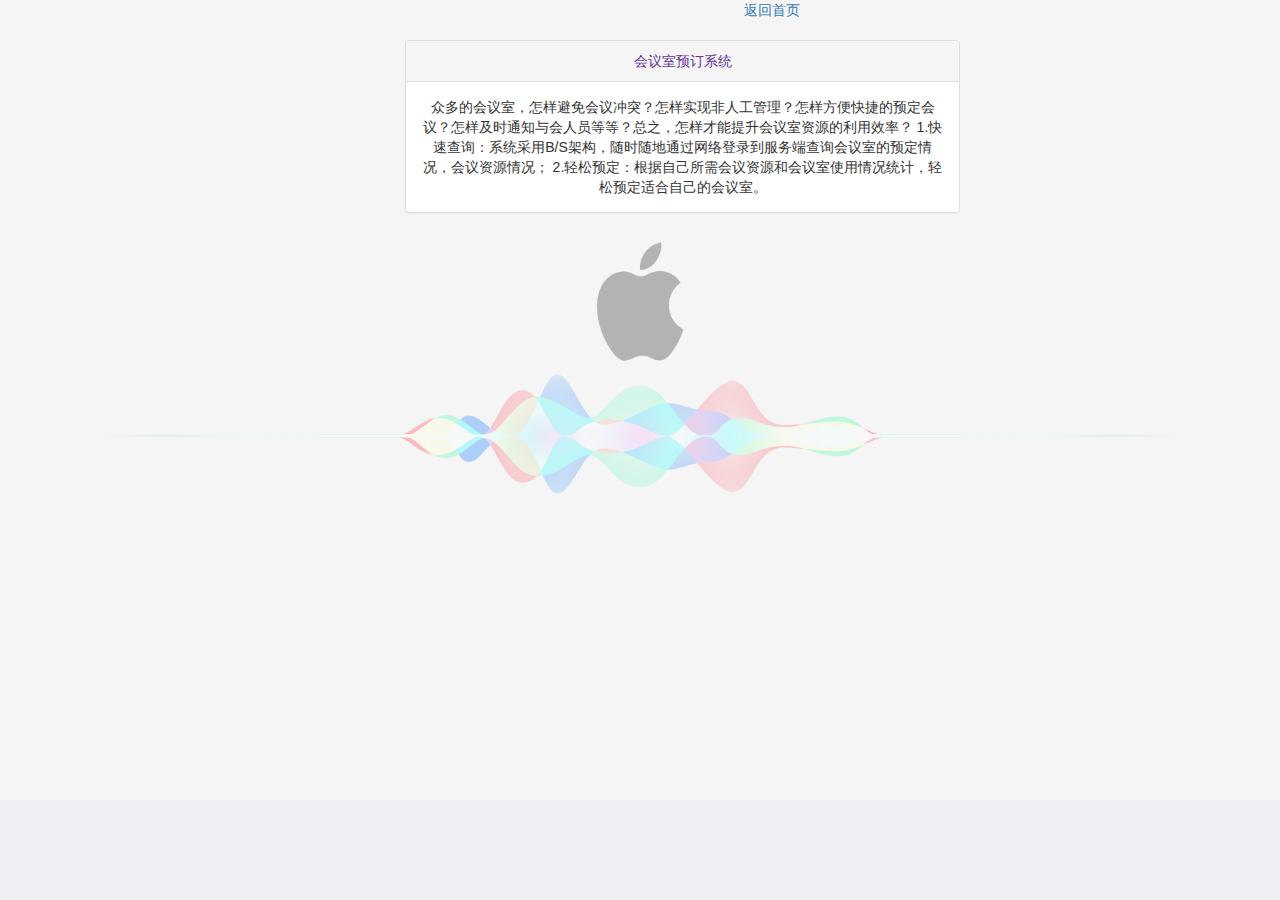
==== templates/about.html @ b1ab6afc "The first generation model of conference room reservation system." ====
<!DOCTYPE html>
<html lang="en">
<head>
    <meta charset="UTF-8">
    <title>关于系统</title>
    <link rel="stylesheet" href="/static/bootstrap/css/bootstrap.min.css">
    <style>
        .mui-content {

            background: url("/static/img/full_back.png") bottom center no-repeat #efeff4;

            background-size: 100% 100%;

            width: 800px;

            height: 800px;

        }
    </style>
</head>
<body class="mui-content">
<div class="pull-right">
    <a href="/home/">返回首页</a>
</div>
<br>
<br>
<div class="container text-center" >
    <div class="row">
        <div class="col-md-6 col-lg-offset-4">
            <div class="panel panel-default ">
                <div class="panel-heading text-center" style="color: rebeccapurple">会议室预订系统</div>
                <div class="panel-body">
                    众多的会议室，怎样避免会议冲突？怎样实现非人工管理？怎样方便快捷的预定会议？怎样及时通知与会人员等等？总之，怎样才能提升会议室资源的利用效率？
                    1.快速查询：系统采用B/S架构，随时随地通过网络登录到服务端查询会议室的预定情况，会议资源情况； 2.轻松预定：根据自己所需会议资源和会议室使用情况统计，轻松预定适合自己的会议室。
                </div>
            </div>
        </div>
    </div>
</div>


</body>
</html>
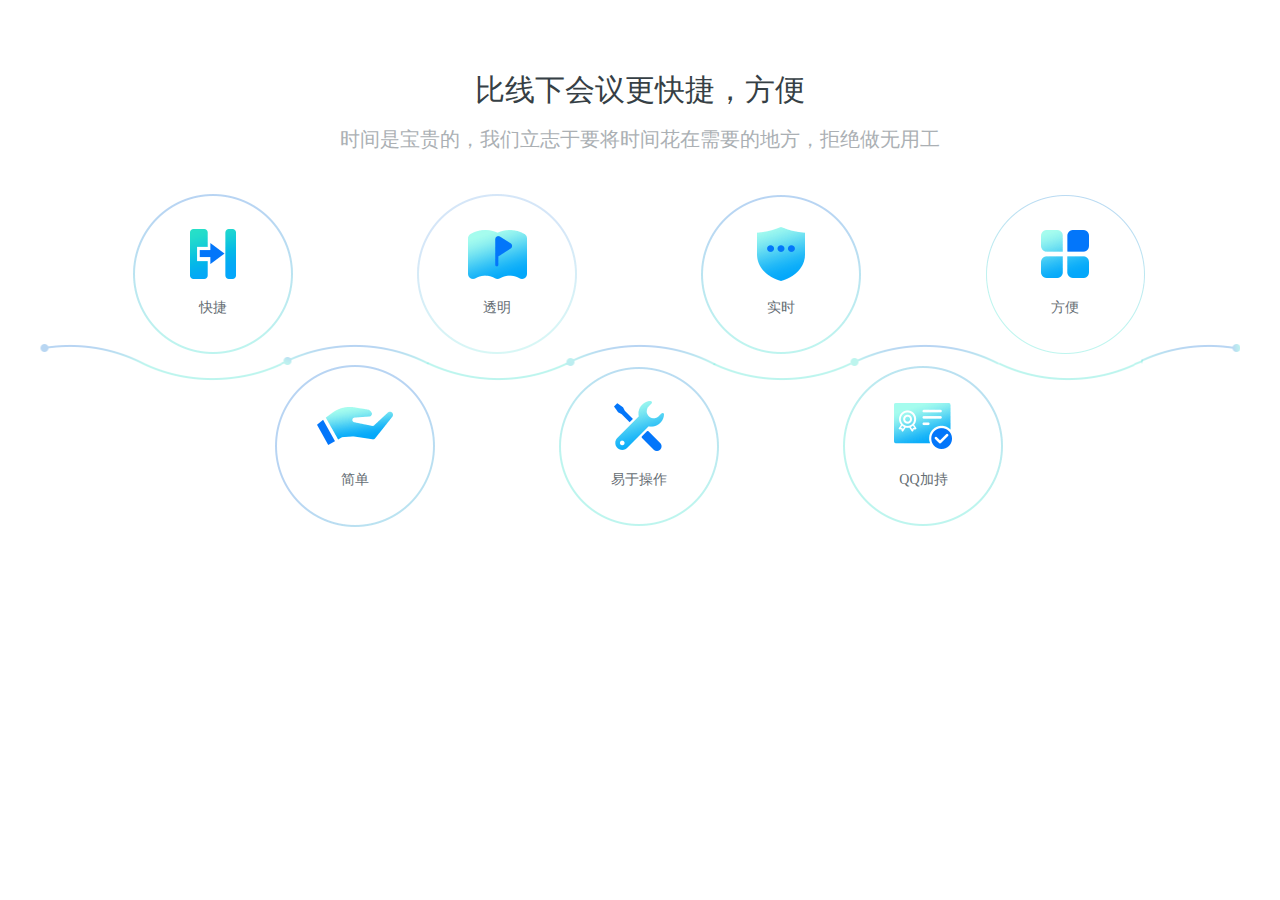
==== commit 734503df: "add about page." ====
--- a/templates/about.html
+++ b/templates/about.html
@@ -1,43 +1,65 @@
-<!DOCTYPE html>
-<html lang="en">
-<head>
-    <meta charset="UTF-8">
-    <title>关于系统</title>
-    <link rel="stylesheet" href="/static/bootstrap/css/bootstrap.min.css">
-    <style>
-        .mui-content {
-
-            background: url("/static/img/full_back.png") bottom center no-repeat #efeff4;
-
-            background-size: 100% 100%;
-
-            width: 800px;
-
-            height: 800px;
-
-        }
-    </style>
-</head>
-<body class="mui-content">
-<div class="pull-right">
-    <a href="/home/">返回首页</a>
-</div>
-<br>
-<br>
-<div class="container text-center" >
-    <div class="row">
-        <div class="col-md-6 col-lg-offset-4">
-            <div class="panel panel-default ">
-                <div class="panel-heading text-center" style="color: rebeccapurple">会议室预订系统</div>
-                <div class="panel-body">
-                    众多的会议室，怎样避免会议冲突？怎样实现非人工管理？怎样方便快捷的预定会议？怎样及时通知与会人员等等？总之，怎样才能提升会议室资源的利用效率？
-                    1.快速查询：系统采用B/S架构，随时随地通过网络登录到服务端查询会议室的预定情况，会议资源情况； 2.轻松预定：根据自己所需会议资源和会议室使用情况统计，轻松预定适合自己的会议室。
-                </div>
-            </div>
-        </div>
-    </div>
-</div>
-
-
-</body>
+<!DOCTYPE html>
+<html>
+<head>
+<meta charset="UTF-8">
+<title>Conference Reservation System</title>
+<link rel="stylesheet" type="text/css" href="../static/css/about.css"/>
+</head>
+<body>
+
+<div class="auto-box">
+	<div class="main-box">
+		<div class="index-tit">
+			<h1>比线下会议更快捷，方便</h1>
+			<p>时间是宝贵的，我们立志于要将时间花在需要的地方，拒绝做无用工</p>
+		</div>
+		<ul class="index-tserver">
+			<li class="tserver-list1">
+				快捷
+				<p class="animated zoomin">
+					<a href="#">快速预约会议室，拒绝等待，一键预约进入现实</a>
+				</p>
+			</li>
+			<li class="tserver-list2">
+				透明
+				<p class="animated zoomin">
+					<a href="#">预约信息透明化，谁预约了，什么会议室，什么时间段，全部清楚明了</a>
+				</p>
+			</li>
+			<li class="tserver-list3">
+				实时
+				<p class="animated zoomin">
+					<a href="#">所有的会议室预约均为实时现实，不会出现冲突</a>
+				</p>
+			</li>
+			<li class="tserver-list4">
+				方便
+				<p class="animated zoomin">
+					<a href="#">方便，快捷，打开网页，直接预约</a>
+				</p>
+			</li>
+			<li class="tserver-list5">
+				简单
+				<p class="animated zoomin">
+					<a href="#">预约流程简单，通俗易懂，不需要过多的了解</a>
+				</p>
+			</li>
+			<li class="tserver-list6">
+				易于操作
+				<p class="animated zoomin">
+					<a href="#">操作简单，实现最大化的利用时间</a>
+				</p>
+			</li>
+			<li class="tserver-list7">
+				QQ加持
+				<p class="animated zoomin">
+					<a href="#">内置QQ端口，紧急情况也能尽快的去沟通解决</a>
+				</p>
+			</li>
+		</ul>
+	</div>
+</div>
+
+
+</body>
 </html>--- a/static/css/about.css
+++ b/static/css/about.css
@@ -0,0 +1,144 @@
+@charset "utf-8";
+* {
+	margin: 0;
+	padding: 0
+}
+html, body {
+	width: 100%;
+	font-size: 12px;
+	font-family: 'microsoft yahei'
+}
+ul {
+	list-style: none
+}
+a {
+	text-decoration: none
+}
+.auto-box {
+	width: 100%;
+	height: auto;
+	padding: 30px 0 40px;
+	background: #fff
+}
+.main-box {
+	max-width: 1200px;
+	height: auto;
+	margin: 0 auto
+}
+.index-tit {
+	padding: 40px 0;
+	text-align: center
+}
+.index-tit h1 {
+	font-size: 30px;
+	color: #363f45;
+	font-weight: normal
+}
+.index-tit p {
+	font-size: 20px;
+	color: #abb0b4;
+	padding-top: 15px
+}
+.index-tserver {
+	width: 100%;
+	background: url('../images/360server-line.png') no-repeat center 125px;
+	box-sizing: border-box;
+	text-align: center;
+	padding: 0 2.6%
+}
+.index-tserver li {
+	width: 24.8%;
+	min-width: 162px;
+	height: 162px;
+	text-align: center;
+	box-sizing: border-box;
+	padding-top: 106px;
+	font-size: 14px;
+	color: #656d73;
+	display: inline-block;
+	position: relative;
+	cursor: pointer;
+	margin-bottom: 10px;
+	margin-left: -0.1%
+}
+.index-tserver li.tserver-list1 {
+	background: url('../images/360server-icon1.png') no-repeat center top
+}
+.index-tserver li.tserver-list2 {
+	background: url('../images/360server-icon2.png') no-repeat center top
+}
+.index-tserver li.tserver-list3 {
+	background: url('../images/360server-icon3.png') no-repeat center top
+}
+.index-tserver li.tserver-list4 {
+	background: url('../images/360server-icon4.png') no-repeat center top
+}
+.index-tserver li.tserver-list5 {
+	background: url('../images/360server-icon5.png') no-repeat center top
+}
+.index-tserver li.tserver-list6 {
+	background: url('../images/360server-icon6.png') no-repeat center top
+}
+.index-tserver li.tserver-list7 {
+	background: url('../images/360server-icon7.png') no-repeat center top
+}
+.index-tserver li p {
+	width: 162px;
+	height: 162px;
+	display: inline-block;
+	position: absolute;
+	top: 0;
+	left: 50%;
+	margin-left: -81px;
+	border-radius: 81px;
+	padding: 40px 30px;
+	box-sizing: border-box;
+	text-align: left;
+	font-size: 14px;
+	line-height: 22px;
+	background: linear-gradient(111deg, #04bde4, #1067fe);
+	display: none
+}
+.index-tserver li p a {
+	color: #fff
+}
+.index-tserver li p.animated {
+	animation-duration: .5s;
+	animation-fill-mode: both
+}
+.index-tserver li:hover p {
+	display: block
+}
+.index-tserver-ad {
+	width: 100%;
+	margin-top: 60px;
+	background: #f3f3f3;
+	text-align: center;
+	padding: 40px 0
+}
+.index-tserver-ad li {
+	display: inline-block;
+	color: #abb0b4;
+	font-size: 16px;
+	padding: 0 3%
+}
+.index-tserver-ad li img {
+	vertical-align: middle;
+	display: inline-block;
+	margin-right: 5px
+}
+.index-tserver-ad li+li {
+	border-left: 1px solid #e2e3e4
+}
+.zoomin {
+	animation-name: zoomin
+}
+@keyframes zoomin {
+0% {
+opacity:0;
+transform:scale(.3)
+}
+50% {
+opacity:1
+}
+}
